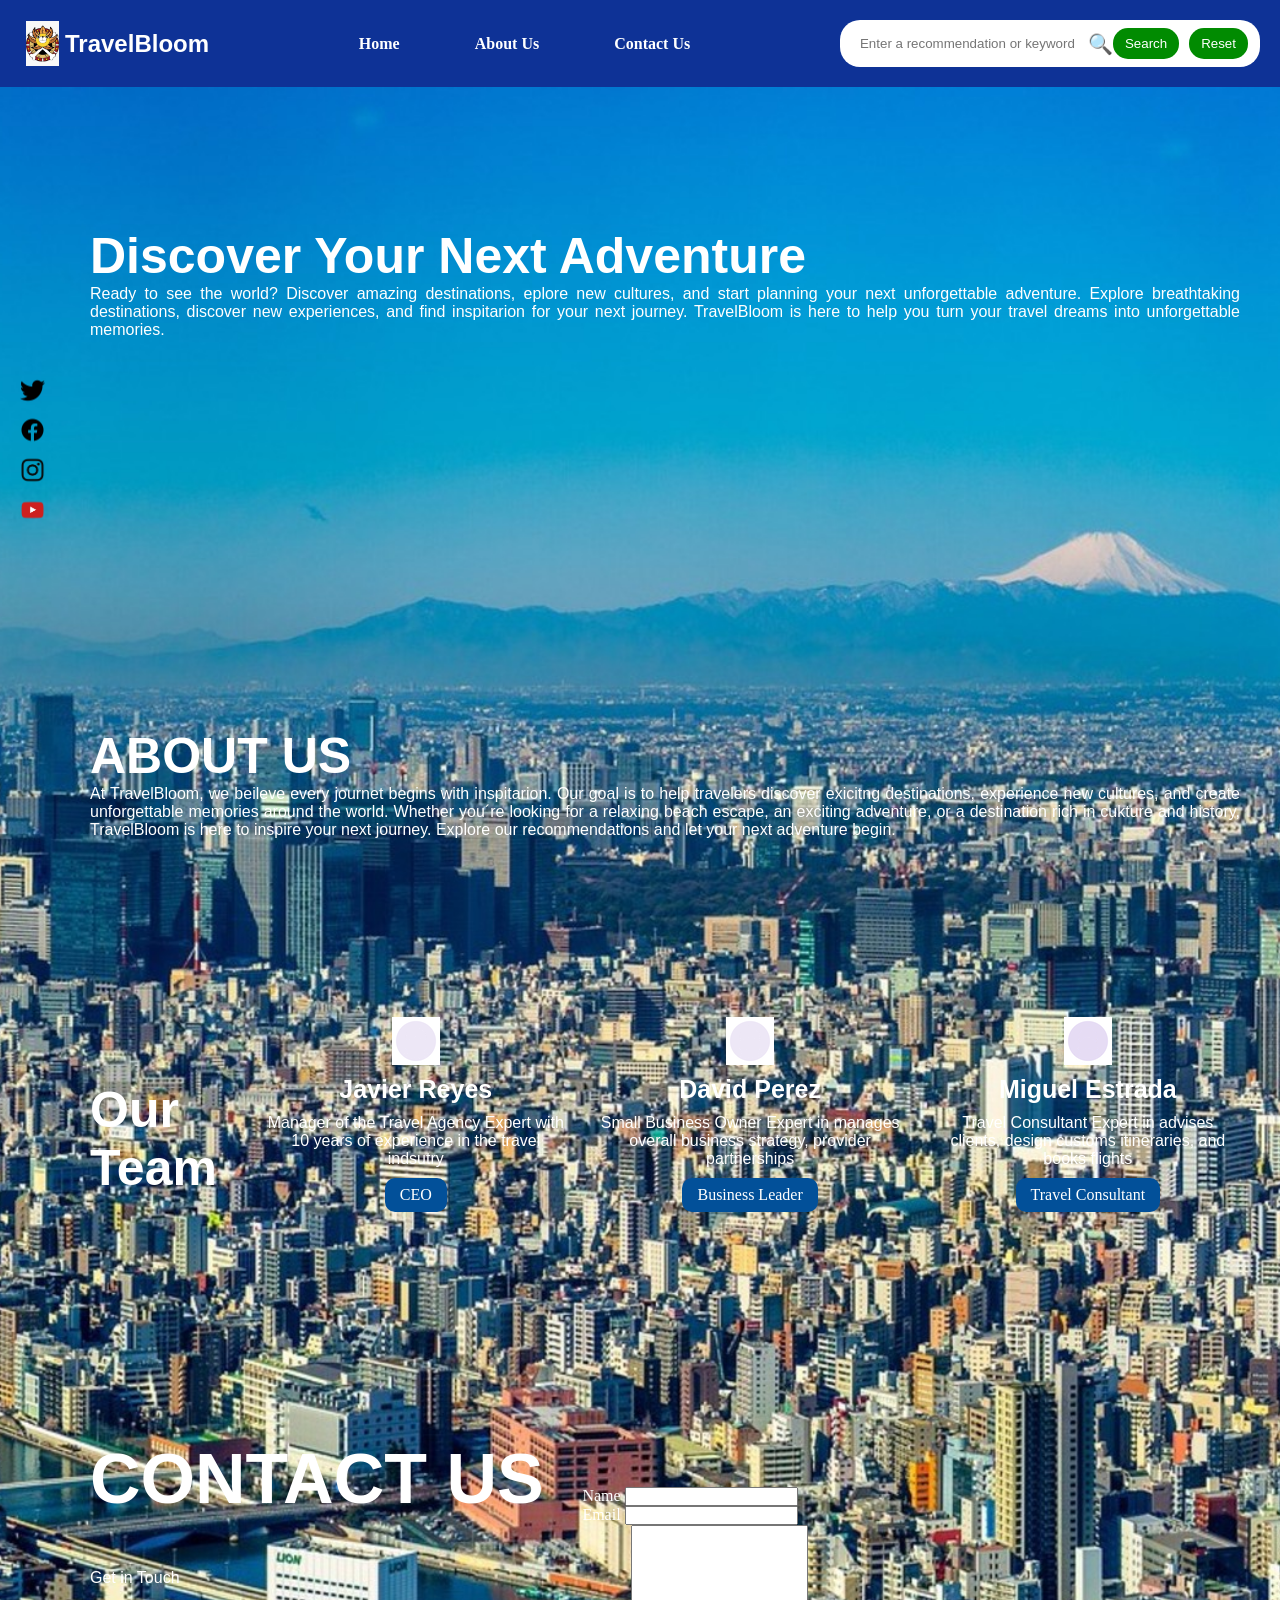
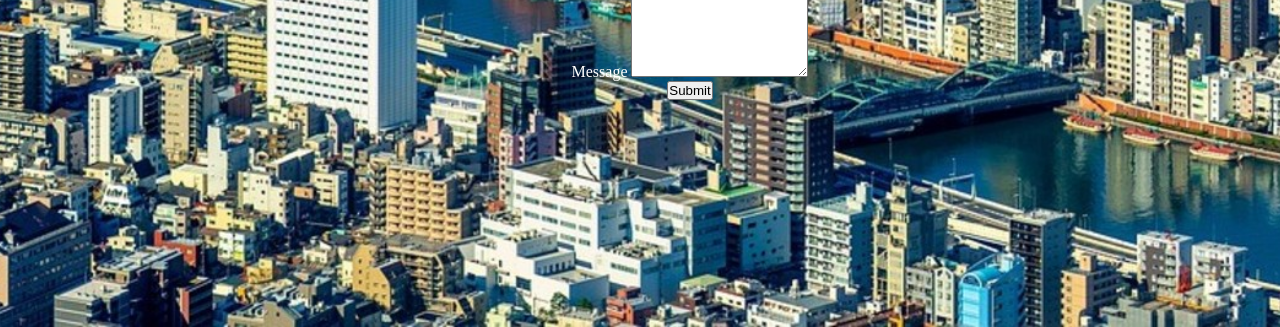
==== travel_recommendation.html @ 84380a9d "Updated the html and csss files with the contact us section into the main github repository" ====
<!DOCTYPE html>
<html lang="en">
    <head>
        <meta charset="UTF-8">
        <title>Traveling Agency Landing Page</title>
        <link rel="stylesheet" href="./travel_recommendation.css">
    </head>
    <body>
        <nav>
            <div class="logo">
                <img src="Travel_Agency_Logo.jpg" alt="Logo for the Travel Agency">
                <h1>TravelBloom</h1>
            </div>
            <div class="nav-links">
                <a href="#home">Home</a>
                <a href="#about">About Us</a>
                <a href="#contact">Contact Us</a>
            </div>
            <div class="search">
                <input type="text" id="recommendationInput" placeholder="Enter a recommendation or keyword">
                <span>🔍</span>
                <button id="btnSearch">Search</button>
                <button id="btnReset">Reset</button>
            </div>
        </nav>

        <main class="page-container">
            <div class="social-media">
                <img src="Twitter_Logo.png" alt="Twitter Logo">
                <img src="Facebook_Logo.png" alt="Facebook Logo">
                <img src="Instagram_Logo.png" alt="Instagram Logo">
                <img src="Youtube_Logo.png" aslt="Youtube Logo">
            </div>

            <!--Home Section-->
        <section class="home" id="home">
            <div class="home-content">
                <h2>Discover Your Next Adventure</h2>
                <p>
                    Ready to see the world? Discover amazing destinations, eplore new cultures, and start planning your next unforgettable adventure. 
                    Explore breathtaking destinations, discover new experiences, and find inspitarion for your next journey. 
                    TravelBloom is here to help you turn your travel dreams into unforgettable memories.
                </p>
            </div>
        </section>

        <!--About-Us Section-->
        <section class="about" id="about">
            <div class="about-content">
                <h2>ABOUT US</h2>
                <p>
                    At TravelBloom, we beileve every journet begins with inspitarion. Our goal is to help travelers discover 
                    exicitng destinations, experience new cultures, and create unforgettable memories around the world. 

                    Whether you´re looking for a relaxing beach escape, an exciting adventure, or a destination rich in cukture 
                    and history, TravelBloom is here to inspire your next journey. Explore our recommendations and let your next 
                    adventure begin.
                </p>
            </div>
            <div class="our-team">
                <h2>Our Team</h2>
                <div class="teamMembers">
                    <div class="team-member">
                        <img src="Avatar1_Logo.gif" alt="Avatar Logo for myself">
                        <h3>Javier Reyes</h3>
                        <p>
                            Manager of the Travel Agency 
                            Expert with 10 years of experience in the travel indsutry
                        </p>
                        <span class="false-button">CEO</span>
                    </div>
                    <div class="team-member">
                        <img src="Avatar2_Logo.gif" alt="Avatar Logo for Small Business Owner">
                        <h3>David Perez</h3>
                        <p>
                            Small Business Owner
                            Expert in manages overall business strategy, provider partnerships
                        </p>
                        <span class="false-button">Business Leader</span>
                    </div>
                    <div class="team-member">
                        <img src="Avatar3_Logo.gif" alt="Avatar Logo for Travel Consultant">
                        <h3>Miguel Estrada</h3>
                        <p>
                            Travel Consultant
                            Expert in advises clients, design customs itineraries, and books flights
                        </p>
                        <span class="false-button">Travel Consultant</span>
                    </div>
                </div>
            </div>
        </section>

        <!--Contact Us Section-->
        <section class="contact">
            <div class="contact-content">
                <h2>CONTACT US</h2>
                <p>
                    Get in Touch
                </p>
            </div>
            <form id="contactForm" class="contactForm-container">
                <div class="name">
                    <label for="name">Name</label>
                    <input type="text" id="name" name="name" required>
                </div>
                <div class="email">
                    <label for="email">Email</label>
                    <input type="text" id="email" name="email" required>
                </div>
                <div class="message">
                    <label for="message">Message</label>
                    <textarea name="message" id="message" rows="10" required></textarea>
                </div>
                <button type="submit" onclickt="thankyou()">Submit</button>
            </form>
        </section>
        </main>
        
    </body>
</html>
---- travel_recommendation.css ----
* {
    margin: 0;
    padding: 0;
    box-sizing: border-box;
}

nav {
    background-color: #0e3296;
    padding: 20px;
    display: flex;
    align-items: center;
    justify-content: space-between;
}

.nav-links {
    display: flex;
    gap: 75px;
}

nav a {
    text-decoration: none;
    color: white;
    font-weight: bold;
}

.logo {
    display: flex;
    align-items: center;
}

.logo h1 {
    color: white;
    font-weight: bold;
    font-family: Arial, Helvetica, sans-serif;
}

.logo img {
    width: 45px;
    height: 45px;
    object-fit: contain;
    border-radius: 5px;
}

.search {
    display: flex;
    align-items: center;
    background-color: white;
    border-radius: 20px;
    padding: 8px 12px;
    width: 420px;
}

.search input {
    flex: 1;
    border: none;
    outline: none;
    padding: 8px;
}

.search button {
    border: none;
    padding: 8px 12px;
    background-color: rgb(1, 139, 1);
    color: white;
    border-radius: 15px;
    cursor: pointer;
}

#btnReset {
    margin-left: 10px;
}

.search button:hover {
    background-color: #e24414;
}

.search span {
    font-size: 20px;
}

.page-container {
    position: relative;
    background-image: url(City.jpg);
    background-size: cover;
    background-position: center;
    background-repeat: no-repeat;

    min-height: 100vh;
    padding: 40px;
}

.social-media {
    position: fixed;
    left: 20px;
    top: 50%;
    transform: translateY(-50%);

    display: flex;
    flex-direction: column;
    gap: 15px;
}

.social-media img {
    width: 25px;
    height: 25px;
    object-fit: contain;
}

.home {
    min-height: 500px;
    padding-top: 100px;
}

.home-content {
    margin-left: 50px;
    color: white;
    font-family: Verdana, Geneva, Tahoma, sans-serif;
}

.home-content h2 {
    font-size: 50px;
}

.home-content p {
    text-align: justify;
}

.about {
    min-height: 500px;
    padding-top: 100px;
}

.about-content {
    margin-left: 50px;
    color: white;
    font-family: Verdana, Geneva, Tahoma, sans-serif;
}

.about-content h2 {
    font-size: 50px;
}

.about-content p {
    text-align: justify;
}

.our-team {
    display: flex;
    align-items: center;
    min-height: 500px;
    padding-top: 100px;
    margin-left: 50px;
}

.our-team h2 {
    font-size: 50px;
    font-family: Verdana, Geneva, Tahoma, sans-serif;
    color: white;
    justify-content: center;
    text-align: justify;
}

.teamMembers {
    display: flex;
    align-items: center;
    gap: 30px;
    margin-top: -50px;
    margin-left: 50px;
}

.team-member {
    display: flex;
    flex-direction: column;
    align-items: center;
    text-align: center;
    color: white;
}

.team-member img {
    margin-bottom: 10px;
}

.team-member h3{
    font-size: 25px;
    font-family: Verdana, Geneva, Tahoma, sans-serif;
    margin-bottom: 10px;
}

.team-member p {
    font-family: Verdana, Geneva, Tahoma, sans-serif;
}

.false-button {
    background-color: rgb(2, 80, 153);
    padding: 8px 15px;
    border-radius: 10px;
    margin-top: 10px;
}

.contact {
    min-height: 500px;
    padding-top: 100px;
}

.contact-content {
    margin-left: 50px;
    color: white;
    font-family: Verdana, Geneva, Tahoma, sans-serif;
    flex-direction: column;
}

.contact-content h2 {
    font-size: 70px;
}

.contact-content p {
    text-align: justify;
    padding-top: 50px;
}

.contactForm-container {
    display: flex;
    flex-direction: column;
    align-items: center;
    min-height: 500px;
    padding-top: 100px;
    margin-left: 100px;
    margin-top: -200px;
}

.name {
    color: white;
}

.email {
    color: white;
}

.message {
    color: white;
}
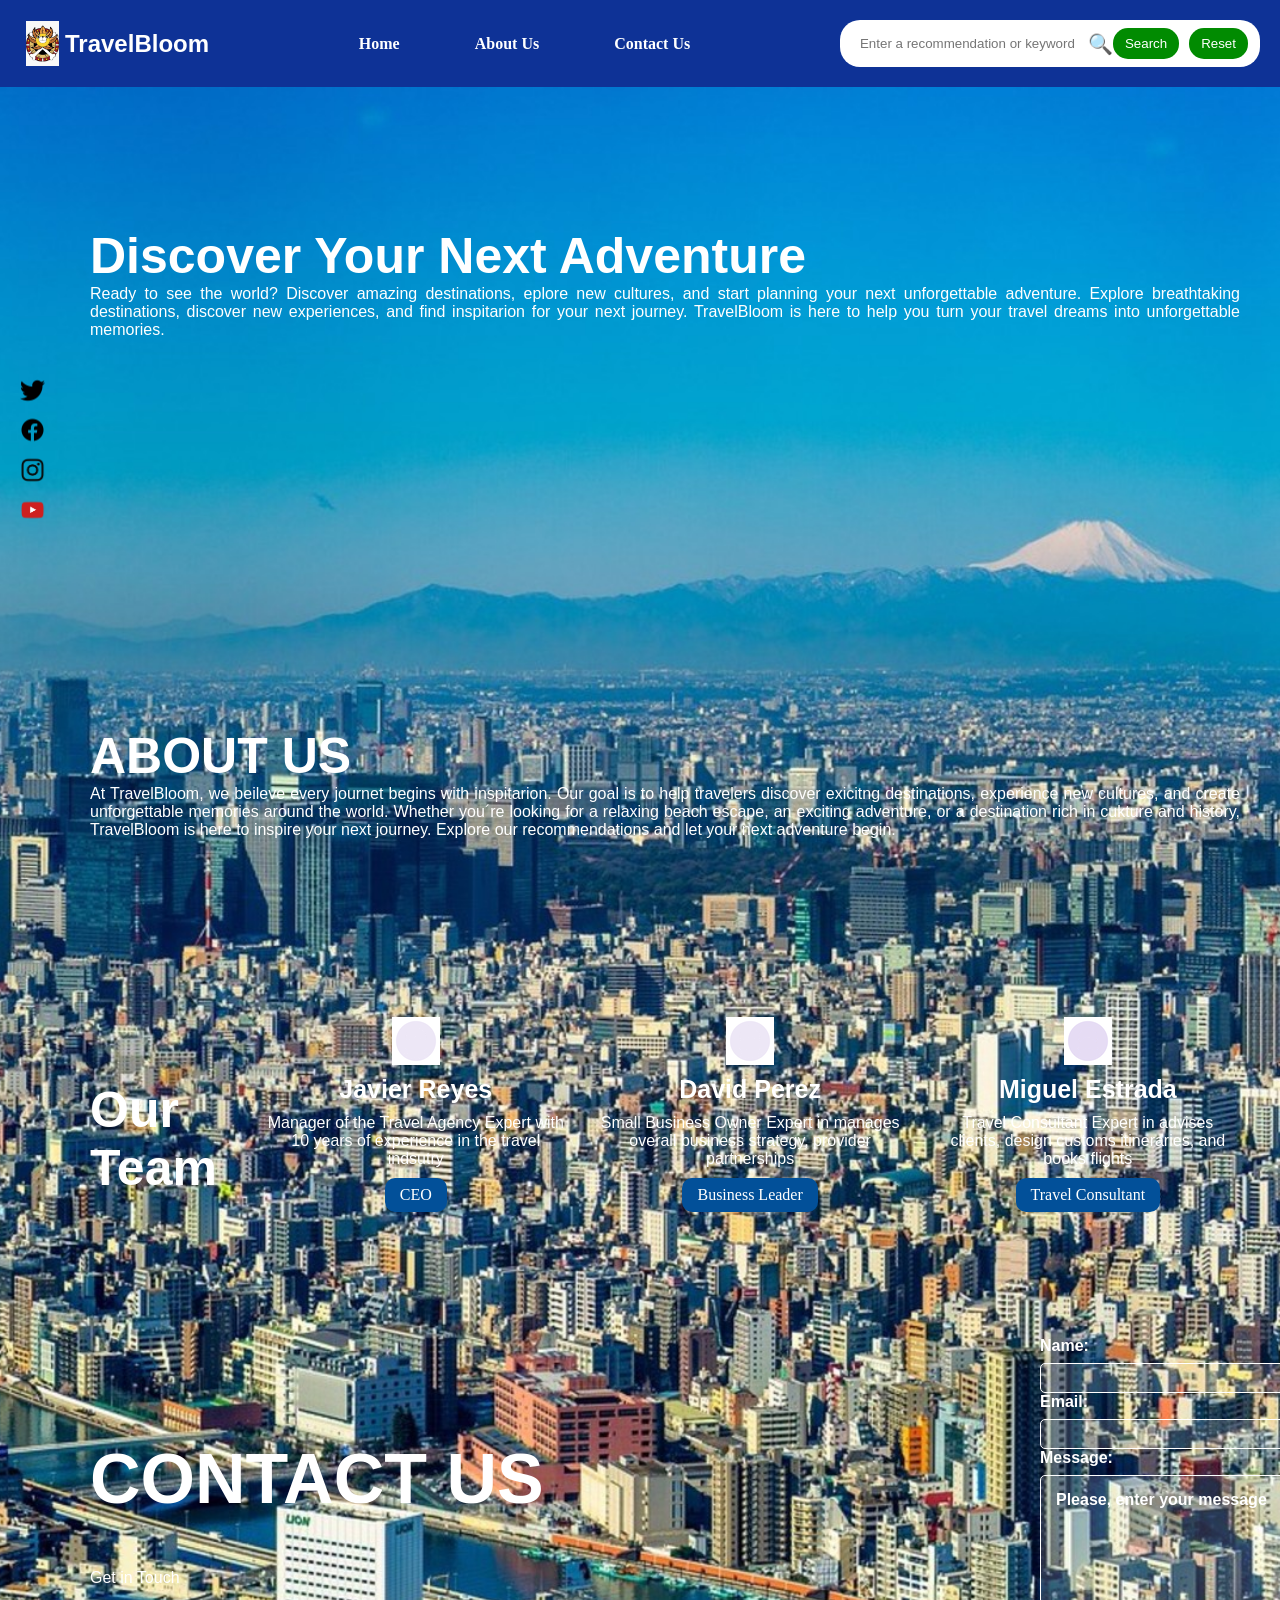
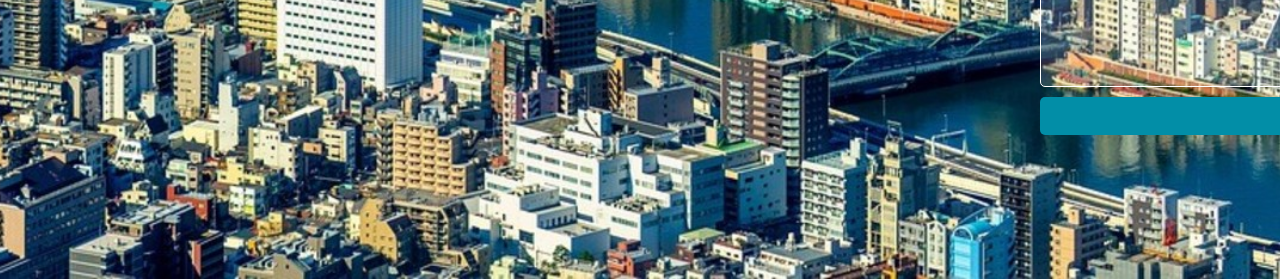
==== commit c05c6f94: "Updated the css file for the Contact Us section to the main github repository" ====
--- a/travel_recommendation.html
+++ b/travel_recommendation.html
@@ -6,6 +6,8 @@
         <link rel="stylesheet" href="./travel_recommendation.css">
     </head>
     <body>
+
+        <!--Navigation Bar Section-->
         <nav>
             <div class="logo">
                 <img src="Travel_Agency_Logo.jpg" alt="Logo for the Travel Agency">
@@ -101,16 +103,16 @@
             </div>
             <form id="contactForm" class="contactForm-container">
                 <div class="name">
-                    <label for="name">Name</label>
+                    <label for="name">Name:</label>
                     <input type="text" id="name" name="name" required>
                 </div>
                 <div class="email">
-                    <label for="email">Email</label>
-                    <input type="text" id="email" name="email" required>
+                    <label for="email">Email:</label>
+                    <input type="email" id="email" name="email" required>
                 </div>
                 <div class="message">
-                    <label for="message">Message</label>
-                    <textarea name="message" id="message" rows="10" required></textarea>
+                    <label for="message">Message:</label>
+                    <textarea name="message" id="message" rows="10" required placeholder="Please, enter your message"></textarea>
                 </div>
                 <button type="submit" onclickt="thankyou()">Submit</button>
             </form>
--- a/travel_recommendation.css
+++ b/travel_recommendation.css
@@ -221,21 +221,76 @@
 .contactForm-container {
     display: flex;
     flex-direction: column;
-    align-items: center;
-    min-height: 500px;
-    padding-top: 100px;
-    margin-left: 100px;
-    margin-top: -200px;
-}
-
-.name {
-    color: white;
-}
-
-.email {
-    color: white;
-}
-
+    min-height: 500px;
+    padding-top: 100px;
+    margin-left: 1000px;
+    margin-top: -350px;
+    width: 600px;
+}
+
+.contactForm-container input {
+    background-color: rgba(255, 255, 255, 0.15);
+    color: white;
+    font-weight: bold;
+    font-family: Arial, Helvetica, sans-serif;
+    width: 100%;
+    padding: 5px;
+    font-size: 16px;
+    border: 1px solid white;
+    border-radius: 5px;
+    outline: none;
+}
+
+.contactForm-container textarea {
+    background-color: rgba(255, 255, 255, 0.15);
+    color: white;
+    font-weight: bold;
+    font-family: Arial, Helvetica, sans-serif;
+    width: 100%;
+    padding: 15px;
+    font-size: 16px;
+    border: 1px solid white;
+    border-radius: 5px;
+    resize: vertical;
+}
+
+.contactForm-container label {
+    color: white;
+    font-weight: bold;
+    font-family: Arial, Helvetica, sans-serif;
+}
+
+.contactForm-container ::placeholder {
+    color: white;
+}
+
+.name,
+.email,
 .message {
-    color: white;
+    display: flex;
+    flex-direction: column;
+    color: white;
+    gap: 8px;
+}
+
+.contactForm-container button {
+    width: 100%;
+    padding: 10px;
+    margin-top: 10px;
+
+    background-color: rgb(2, 142, 167);
+    color: white;
+    font-size: 16px;
+    font-family: Arial, Helvetica, sans-serif;
+    font-weight: bold;
+
+    border: none;
+    border-radius: 5px;
+
+    font-weight: bold;
+    cursor: pointer;
+}
+
+.contactForm-container button :hover{
+    background-color: #e24414;
 }
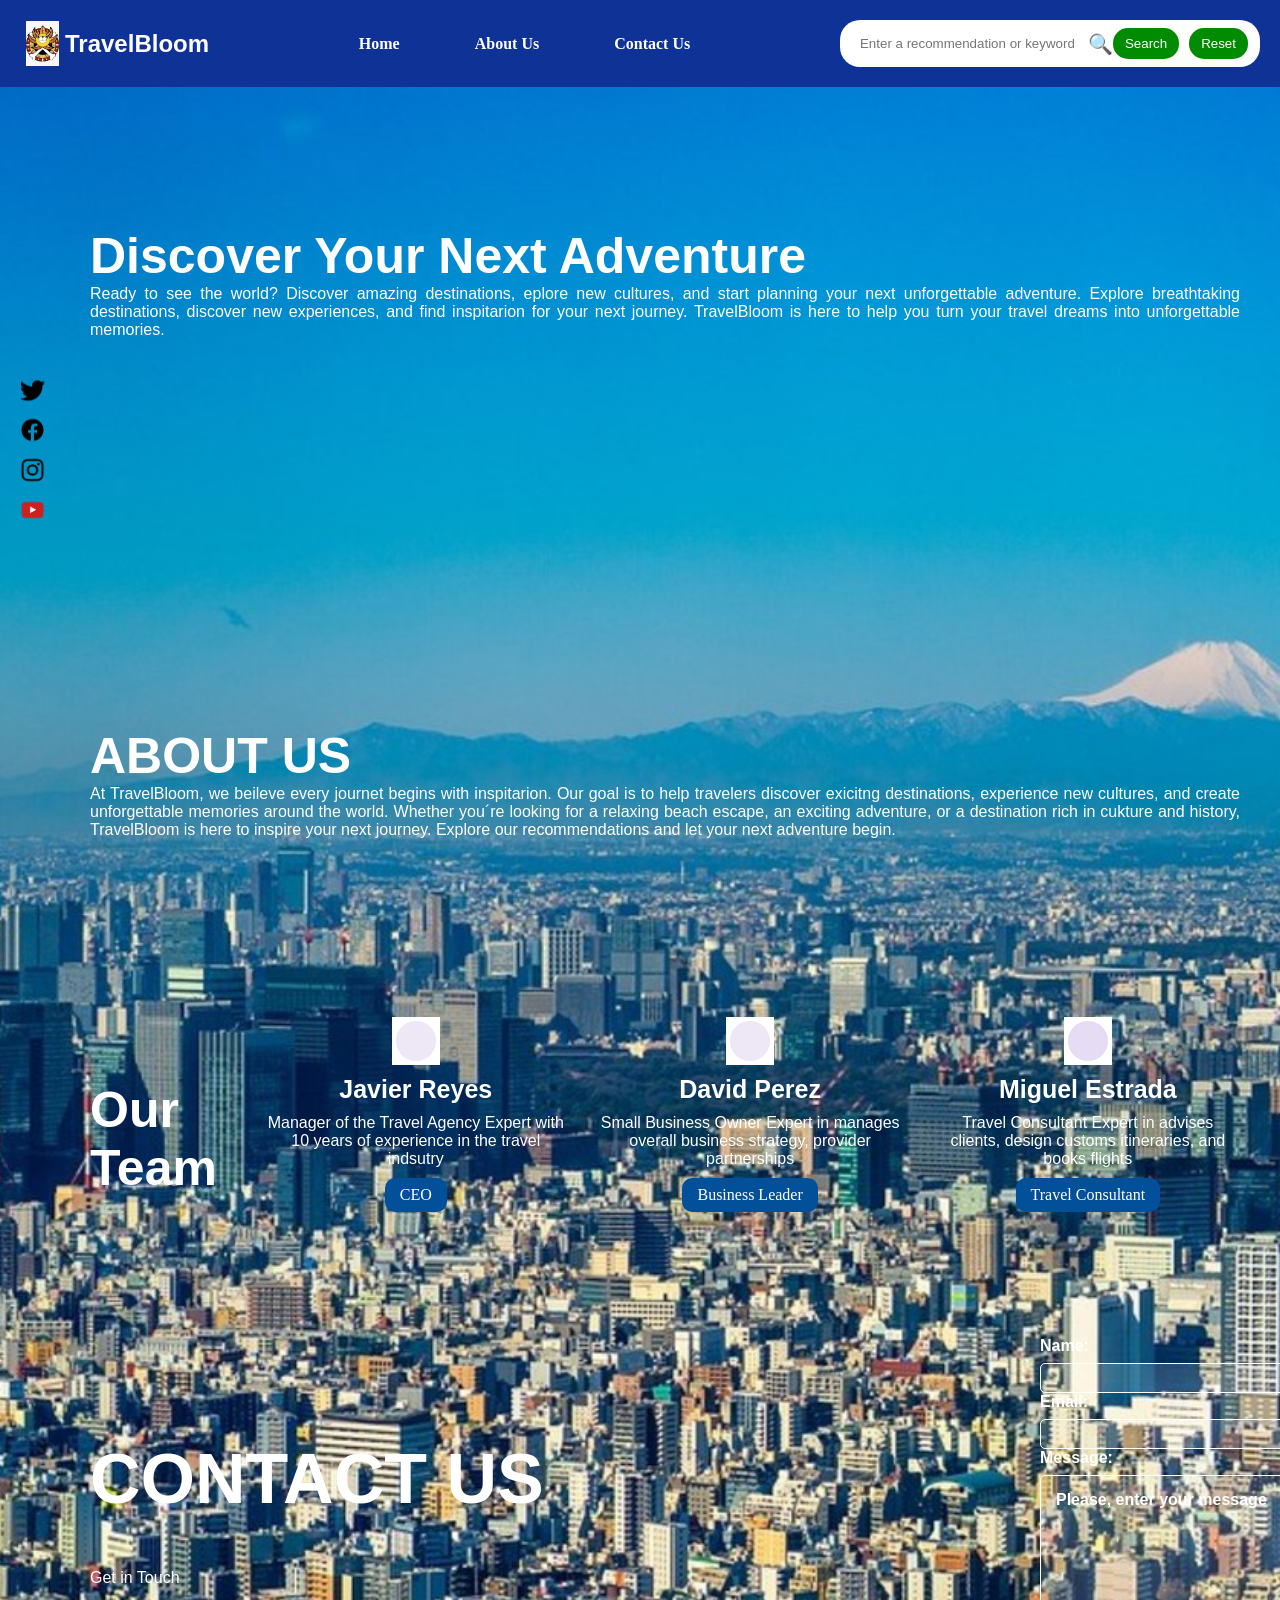
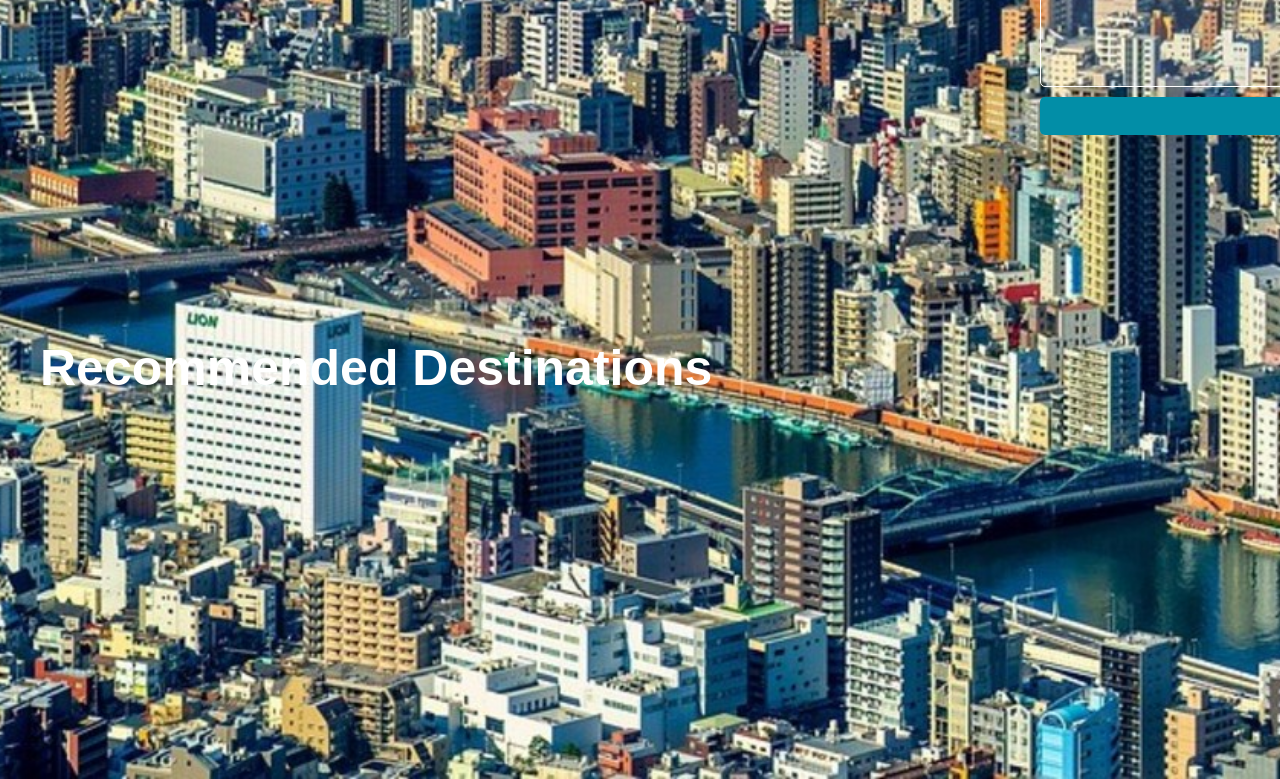
==== commit 578c1fa4: "Updated the js file with the final code to show the results of the search button to the main reposit" ====
--- a/travel_recommendation.html
+++ b/travel_recommendation.html
@@ -14,9 +14,9 @@
                 <h1>TravelBloom</h1>
             </div>
             <div class="nav-links">
-                <a href="#home">Home</a>
-                <a href="#about">About Us</a>
-                <a href="#contact">Contact Us</a>
+                <a href="#home" id="homeLink">Home</a>
+                <a href="#about" id="aboutLink">About Us</a>
+                <a href="#contact" id="contactLink">Contact Us</a>
             </div>
             <div class="search">
                 <input type="text" id="recommendationInput" placeholder="Enter a recommendation or keyword">
@@ -117,6 +117,15 @@
                 <button type="submit" onclickt="thankyou()">Submit</button>
             </form>
         </section>
+
+        <!--RECOMMENDATIONS-->
+        <section class="recommendations" id="recommendations">
+            <h2>Recommended Destinations</h2>
+
+            <div class="recommendationsResults">
+                
+            </div>
+        </section>
         </main>
         
     </body>
--- a/travel_recommendation.css
+++ b/travel_recommendation.css
@@ -293,4 +293,30 @@
 
 .contactForm-container button :hover{
     background-color: #e24414;
-}+}
+
+.recommendations {
+    min-height: 500px;
+    padding-top: 100px;
+}
+
+.recommendations h2 {
+    font-size: 50px;
+    color: white;
+    font-weight: bold;
+    font-family: Arial, Helvetica, sans-serif;
+}
+
+.recommendationsResults {
+    display: flex;
+    flex-direction: column;
+    color: white;
+}
+
+.recommendation-card {
+    background-color: rgba(255, 255, 255, 0.9);
+    border-radius: 10px;
+    padding: 15px;
+    width: 300px;
+}
+
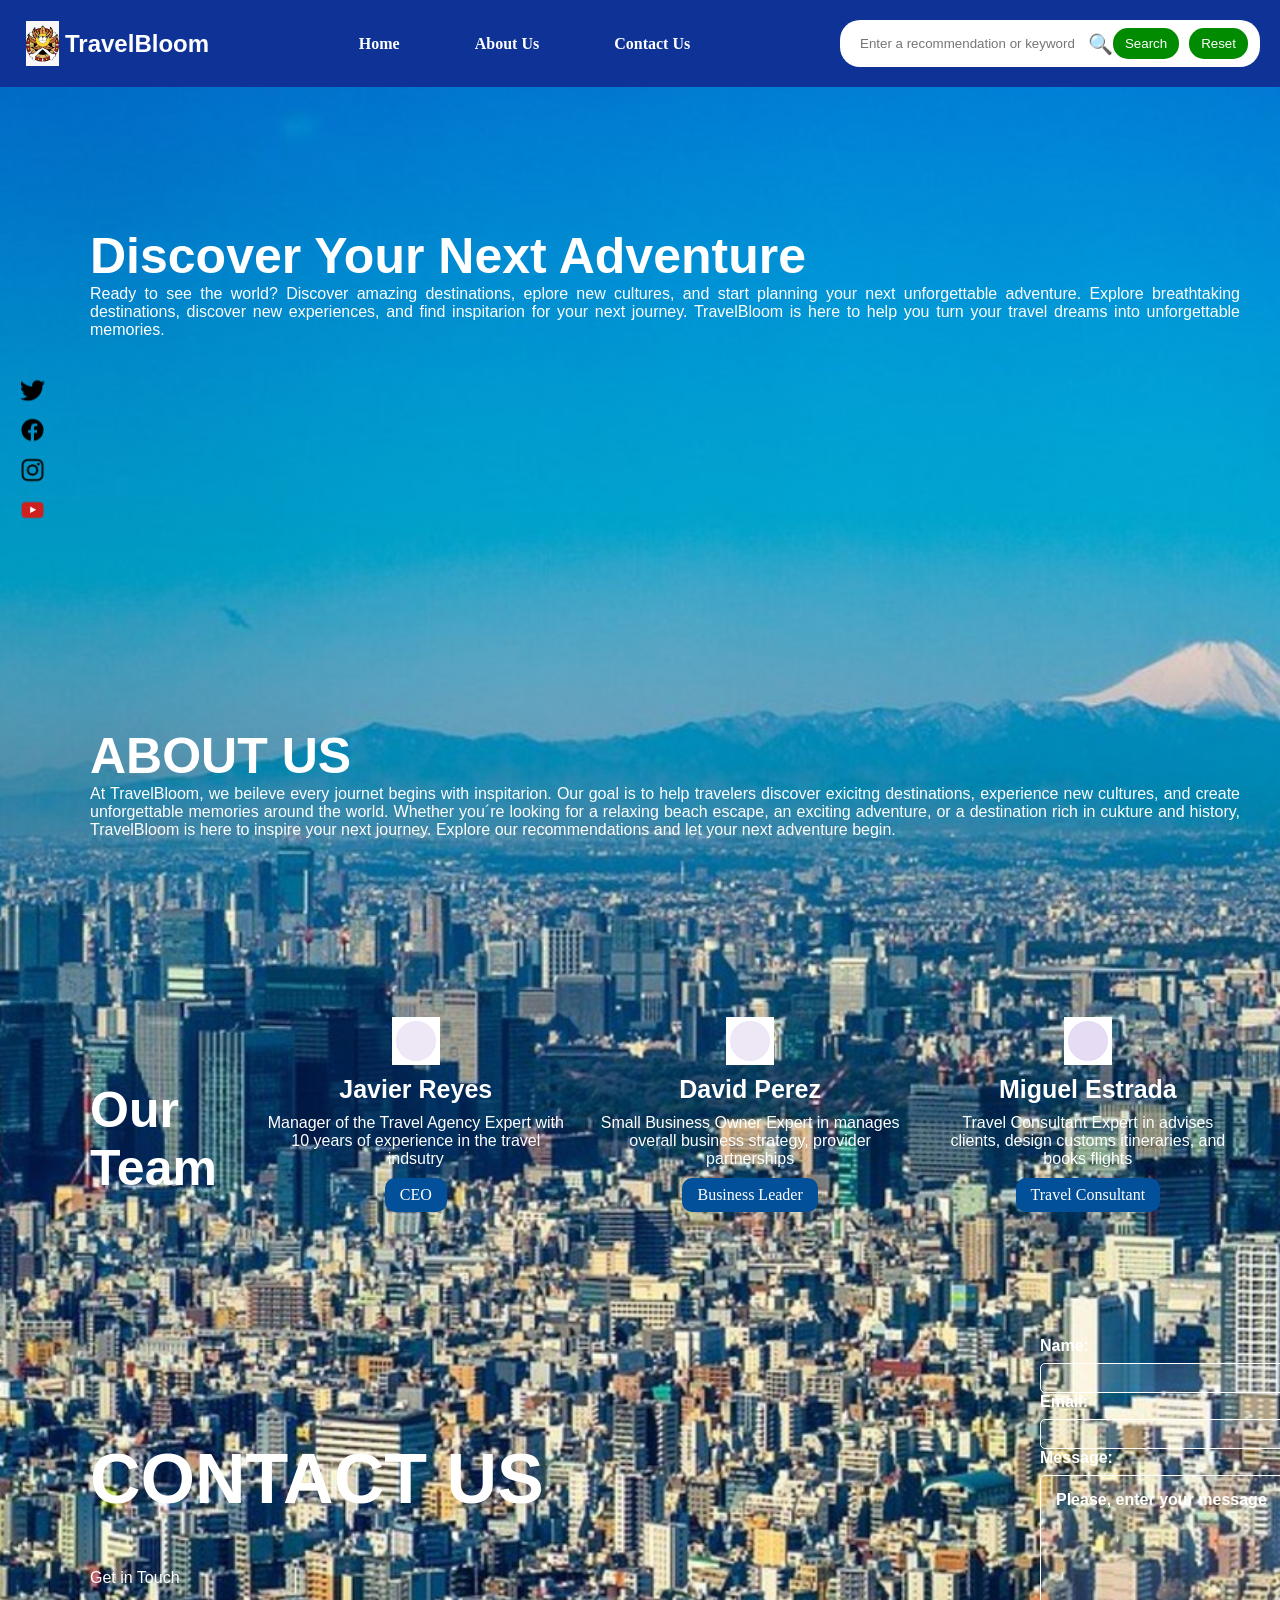
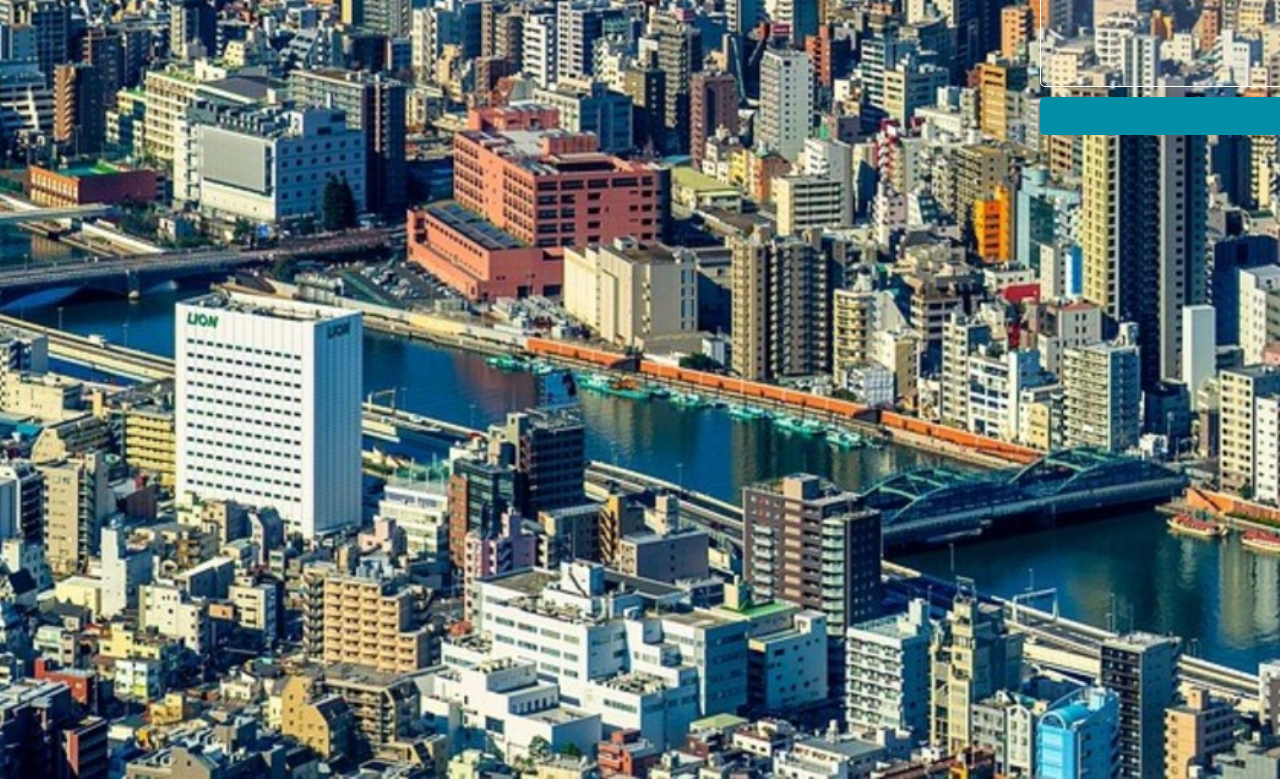
==== commit a350935b: "Updated the cs file for the deploy of the search results per the exercise request and push it to the" ====
--- a/travel_recommendation.html
+++ b/travel_recommendation.html
@@ -18,7 +18,7 @@
                 <a href="#about" id="aboutLink">About Us</a>
                 <a href="#contact" id="contactLink">Contact Us</a>
             </div>
-            <div class="search">
+            <div class="search" id="search">
                 <input type="text" id="recommendationInput" placeholder="Enter a recommendation or keyword">
                 <span>🔍</span>
                 <button id="btnSearch">Search</button>
@@ -31,7 +31,7 @@
                 <img src="Twitter_Logo.png" alt="Twitter Logo">
                 <img src="Facebook_Logo.png" alt="Facebook Logo">
                 <img src="Instagram_Logo.png" alt="Instagram Logo">
-                <img src="Youtube_Logo.png" aslt="Youtube Logo">
+                <img src="Youtube_Logo.png" alt="Youtube Logo">
             </div>
 
             <!--Home Section-->
@@ -94,7 +94,7 @@
         </section>
 
         <!--Contact Us Section-->
-        <section class="contact">
+        <section class="contact" id="contact">
             <div class="contact-content">
                 <h2>CONTACT US</h2>
                 <p>
@@ -114,19 +114,18 @@
                     <label for="message">Message:</label>
                     <textarea name="message" id="message" rows="10" required placeholder="Please, enter your message"></textarea>
                 </div>
-                <button type="submit" onclickt="thankyou()">Submit</button>
+                <button type="submit" onclick="thankyou()">Submit</button>
             </form>
         </section>
 
         <!--RECOMMENDATIONS-->
         <section class="recommendations" id="recommendations">
-            <h2>Recommended Destinations</h2>
-
-            <div class="recommendationsResults">
+            
+            <div class="recommendationsResults" id ="recommendationsResults">
                 
             </div>
         </section>
         </main>
-        
+    <script src="./travel_recommendation.js"></script>
     </body>
 </html>
--- a/travel_recommendation.css
+++ b/travel_recommendation.css
@@ -14,7 +14,9 @@
 
 .nav-links {
     display: flex;
+    justify-content: center;
     gap: 75px;
+    flex: 1;
 }
 
 nav a {
@@ -300,23 +302,54 @@
     padding-top: 100px;
 }
 
-.recommendations h2 {
-    font-size: 50px;
-    color: white;
-    font-weight: bold;
-    font-family: Arial, Helvetica, sans-serif;
-}
-
 .recommendationsResults {
-    display: flex;
-    flex-direction: column;
-    color: white;
+    padding: 30px 60px;
+    color: white;
+}
+.recommendationsResults h2 {
+    margin-bottom: 20px;
+    color: #ff6600;
+    font-family: Arial, Helvetica, sans-serif;
+}
+
+.cardscontainer {
+    display: flex;
+    gap: 20px;
+    font-family: Arial, Helvetica, sans-serif;
+}
+
+
+.country-heading {
+    font-family: Arial, Helvetica, sans-serif;
+    display: flex;
+    flex-direction: column;
 }
 
 .recommendation-card {
     background-color: rgba(255, 255, 255, 0.9);
-    border-radius: 10px;
-    padding: 15px;
+    color: black;
     width: 300px;
-}
-
+
+    border: 2px solid #ff4d4d;
+    border-radius: 5px;
+
+    overflow: hidden;
+}
+
+.recommendation-card img {
+    width: 100%;
+    height: 180px;
+    object-fit: cover;
+    display: block;
+}
+
+.recommendation-card h3 {
+    padding: 5px 15px 5px;
+    font-size: 19px;
+}
+
+.recommendation-card p {
+    padding: 5px 15px 15px;
+    line-height: 1.5;
+    font-size: 14px;
+}
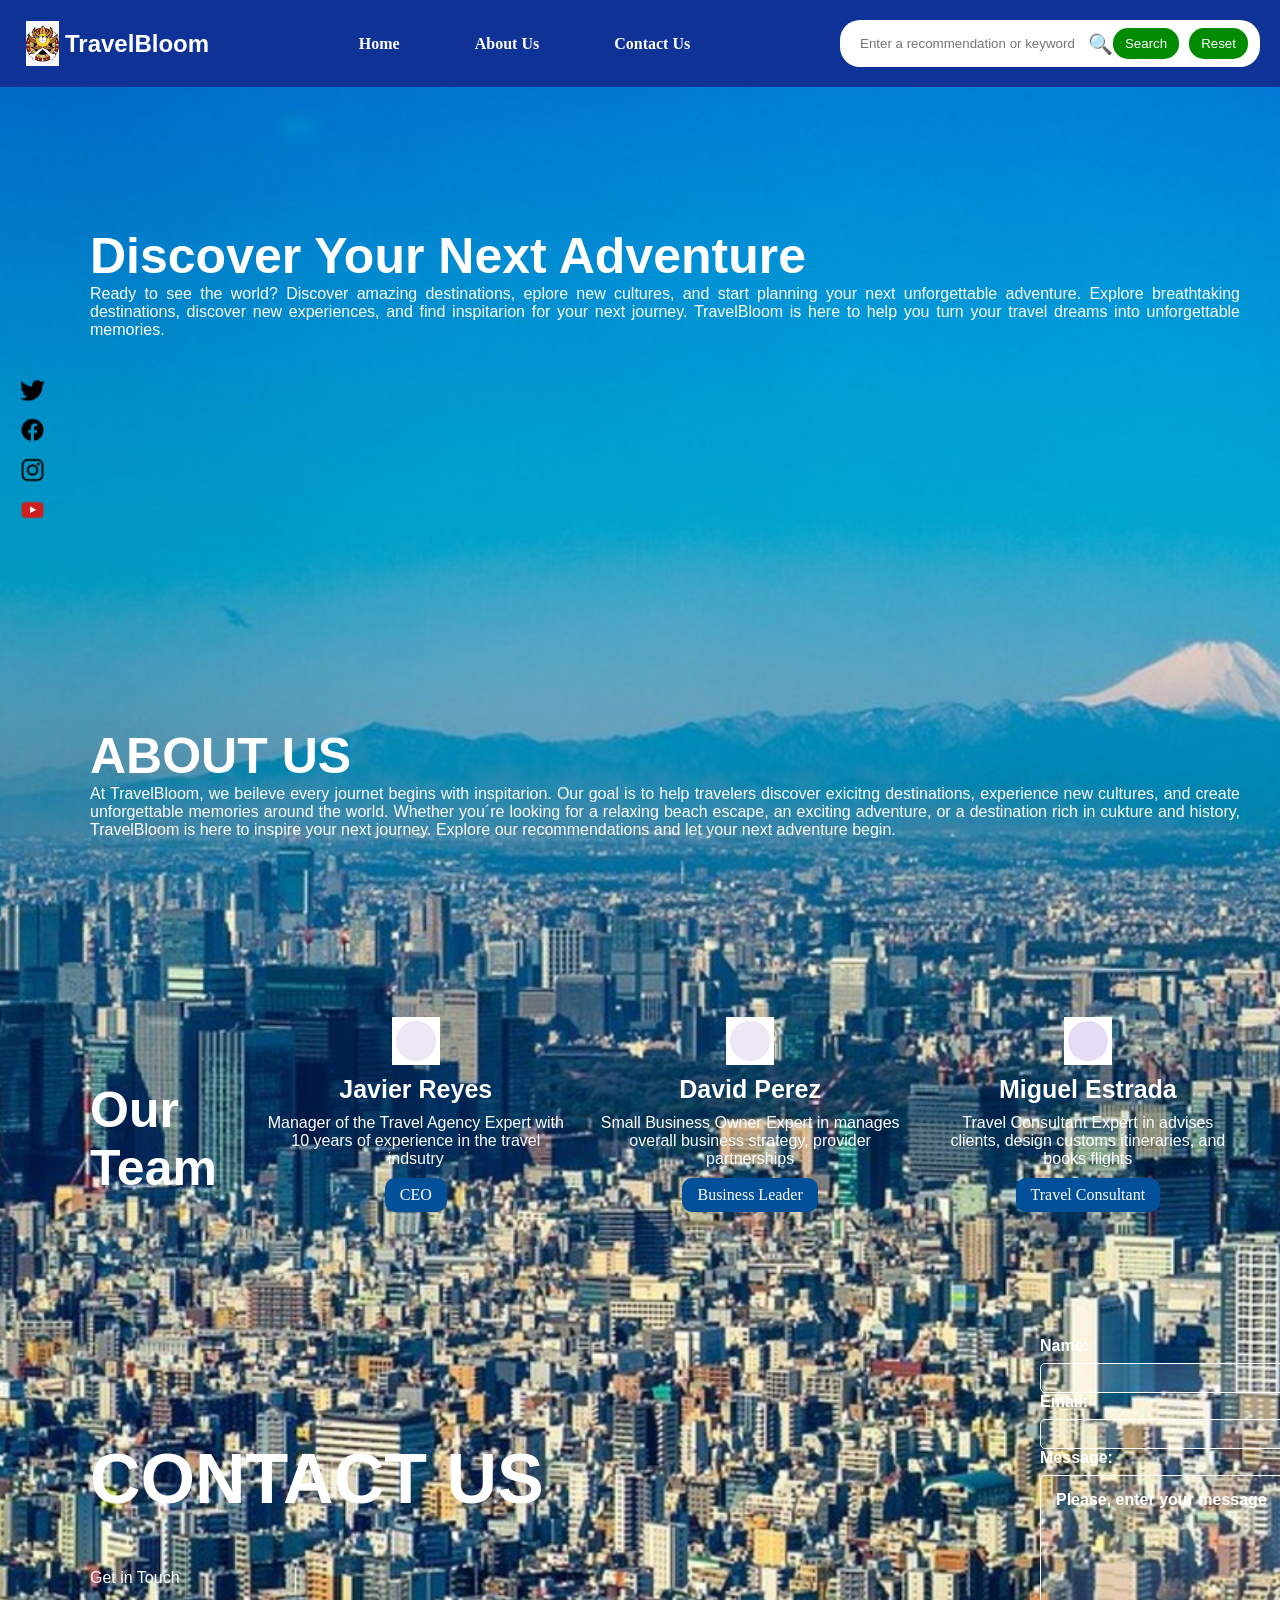
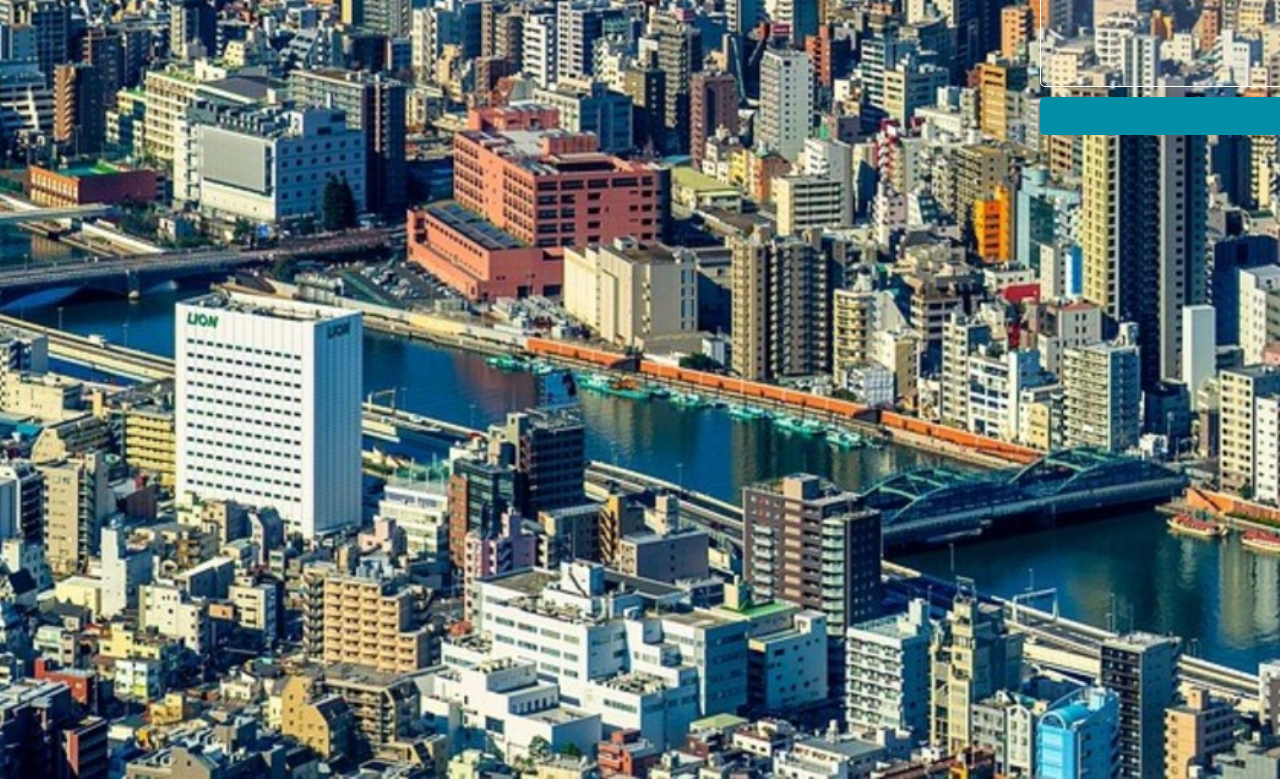
==== commit 1a9c9400: "Modified the html,css and js files to the final version of the landing page and how it should be per" ====
--- a/travel_recommendation.html
+++ b/travel_recommendation.html
@@ -6,6 +6,9 @@
         <link rel="stylesheet" href="./travel_recommendation.css">
     </head>
     <body>
+
+        <!--Date and Time of Mexico City-->    
+        <p class= "mexicoTime" id="mexicoTime"></p>
 
         <!--Navigation Bar Section-->
         <nav>
--- a/travel_recommendation.css
+++ b/travel_recommendation.css
@@ -308,21 +308,30 @@
 }
 .recommendationsResults h2 {
     margin-bottom: 20px;
+    margin-left: 50px;
+    font-weight: bold;
+    font-size: 25px;
     color: #ff6600;
     font-family: Arial, Helvetica, sans-serif;
 }
 
-.cardscontainer {
-    display: flex;
-    gap: 20px;
-    font-family: Arial, Helvetica, sans-serif;
+.cards-container {
+    display: flex;
+    gap: 30px;
+    font-family: Arial, Helvetica, sans-serif;
+    margin-left: 50px;
 }
 
 
 .country-heading {
     font-family: Arial, Helvetica, sans-serif;
-    display: flex;
-    flex-direction: column;
+    font-weight: bold;
+    font-size: 25px;
+    display: flex;
+    flex-direction: column;
+    color: #ff6600;
+    padding: 30px;
+    margin-left: 20px;
 }
 
 .recommendation-card {
@@ -346,10 +355,22 @@
 .recommendation-card h3 {
     padding: 5px 15px 5px;
     font-size: 19px;
+    text-align: center;
 }
 
 .recommendation-card p {
     padding: 5px 15px 15px;
+    text-align: justify;
     line-height: 1.5;
     font-size: 14px;
+}
+
+.mexicoTime {
+    position: absolute;
+    right: 30px;
+    top: 100px;
+    color: white;
+    font-family: Arial, Helvetica, sans-serif;
+    font-weight: bold;
+    z-index: -10;
 }
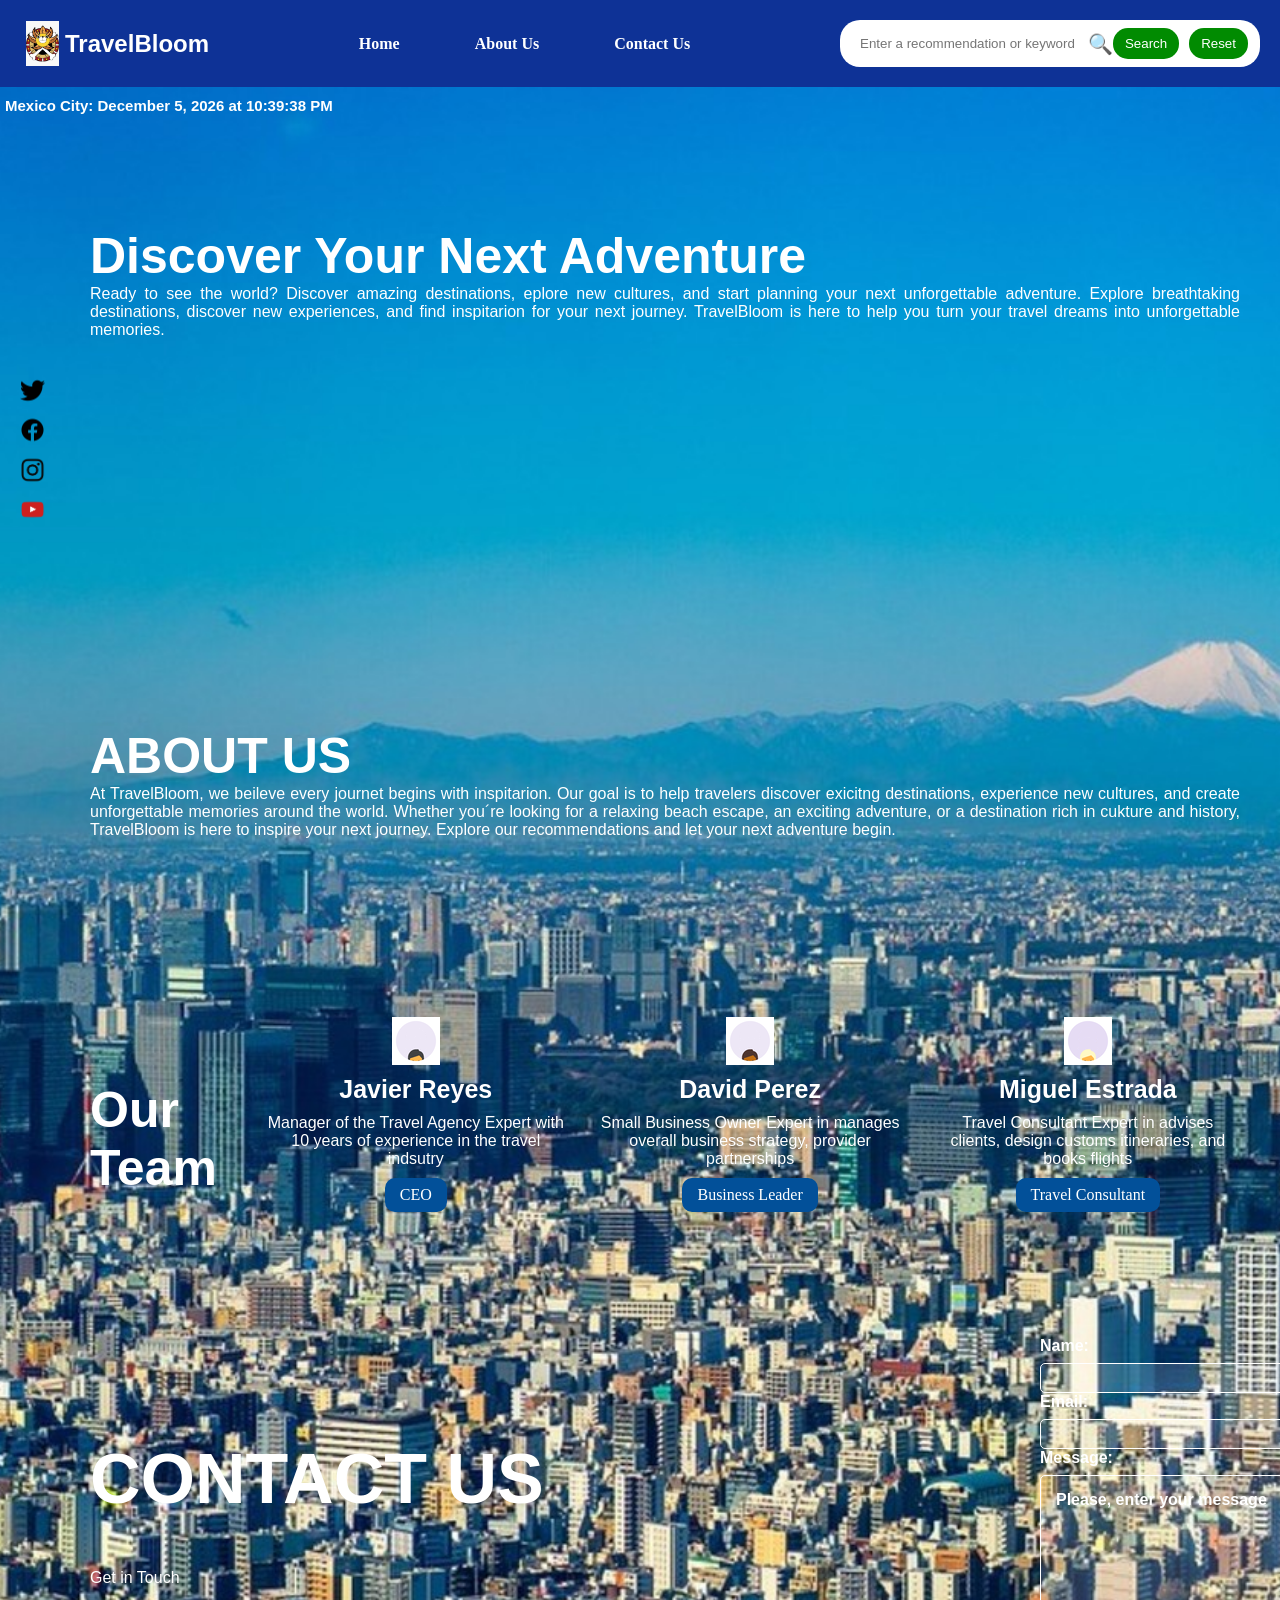
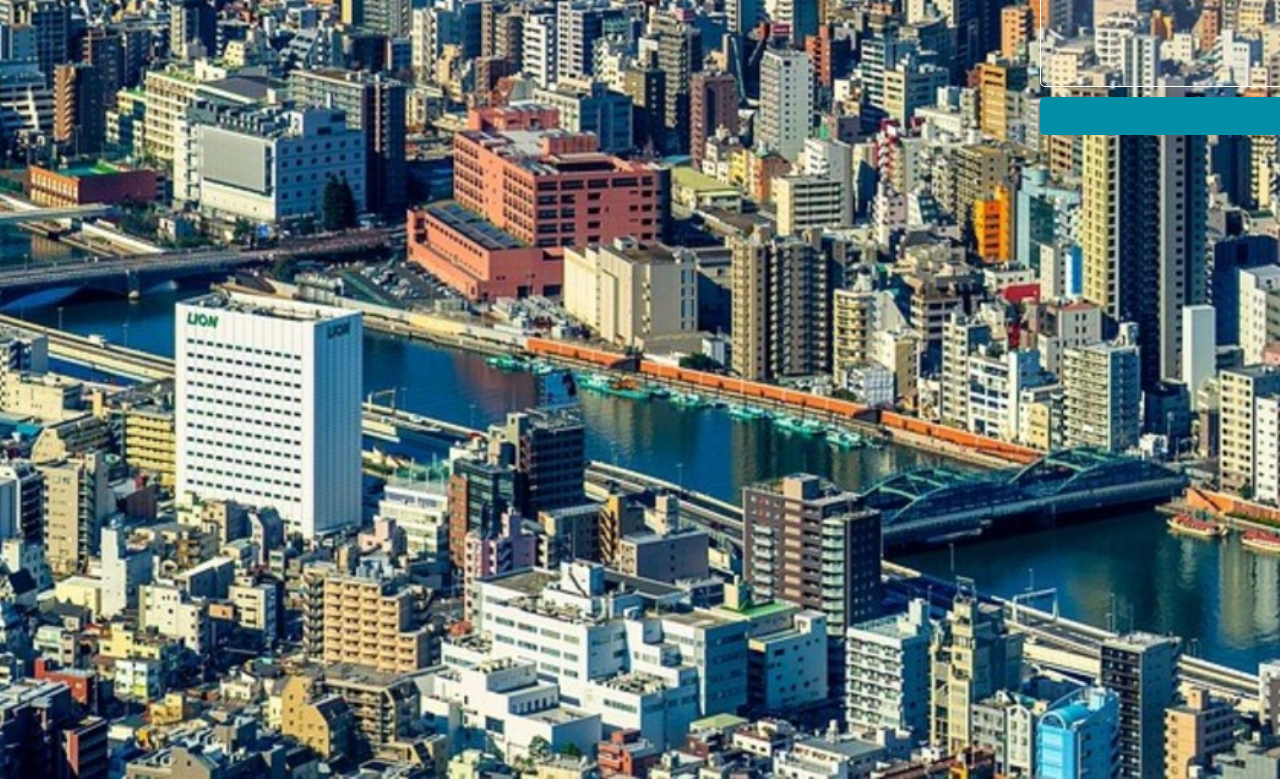
==== commit d7d6cdfe: "Final update to all the files, all files has been modified with the final details of the travelling " ====
--- a/travel_recommendation.html
+++ b/travel_recommendation.html
@@ -6,9 +6,6 @@
         <link rel="stylesheet" href="./travel_recommendation.css">
     </head>
     <body>
-
-        <!--Date and Time of Mexico City-->    
-        <p class= "mexicoTime" id="mexicoTime"></p>
 
         <!--Navigation Bar Section-->
         <nav>
@@ -30,6 +27,10 @@
         </nav>
 
         <main class="page-container">
+            
+            <!--Date and Time of Mexico City-->    
+            <p class= "mexicoTime" id="mexicoTime"></p>
+
             <div class="social-media">
                 <img src="Twitter_Logo.png" alt="Twitter Logo">
                 <img src="Facebook_Logo.png" alt="Facebook Logo">
--- a/travel_recommendation.css
+++ b/travel_recommendation.css
@@ -366,11 +366,12 @@
 }
 
 .mexicoTime {
+    margin-top: -30px;
+    margin-left: -35px;
     position: absolute;
-    right: 30px;
-    top: 100px;
-    color: white;
-    font-family: Arial, Helvetica, sans-serif;
-    font-weight: bold;
-    z-index: -10;
+    color: white;
+
+    font-family: Arial, Helvetica, sans-serif;
+    font-weight: bold;
+    font-size: 15px;
 }
